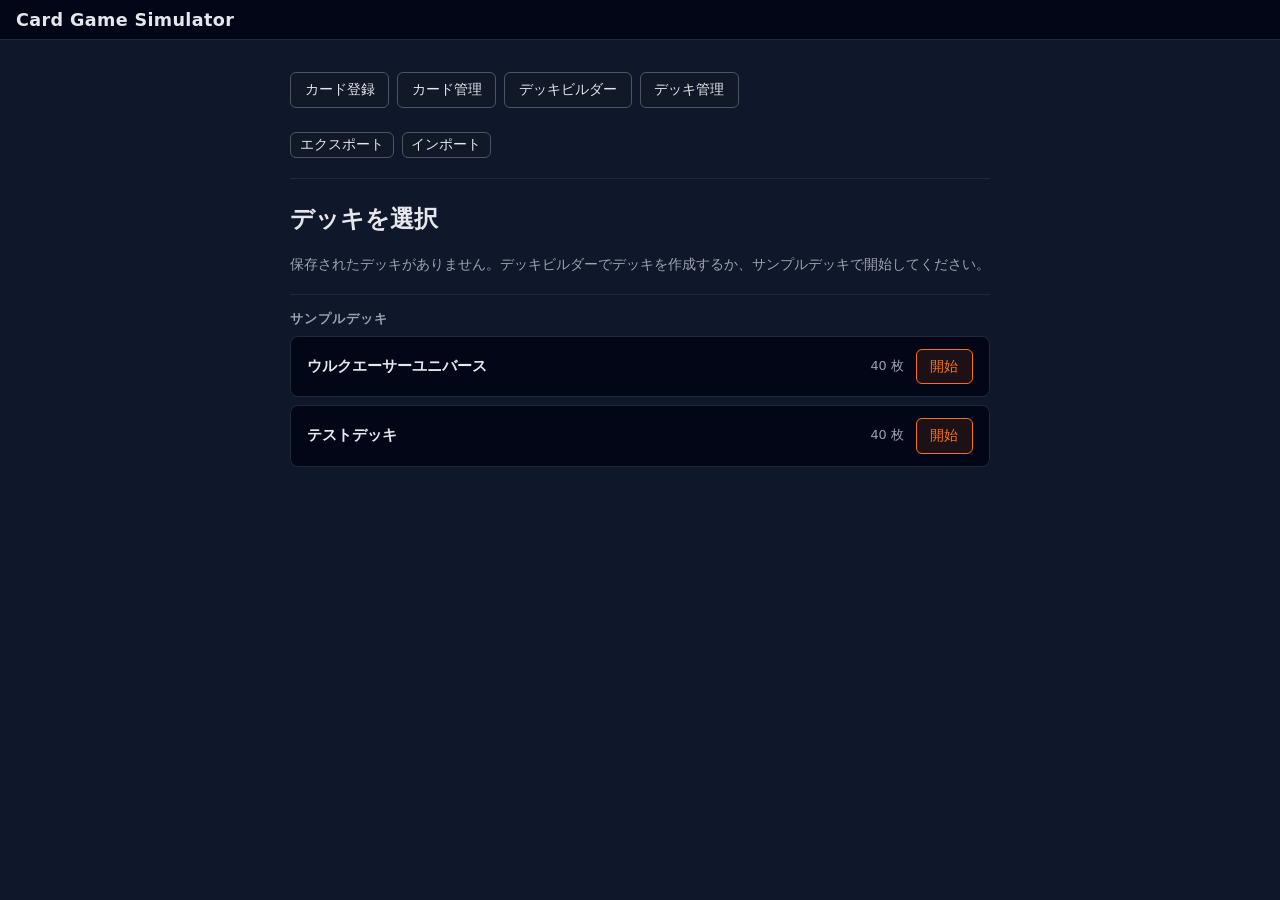
==== index.html @ 4da22bb8 "カード検索、登録周りの調整、不要ボタンの非表示" ====
<!doctype html>
<html lang="en">
  <head>
    <meta charset="utf-8" />
    <title>Card Game Simulator</title>
    <meta name="viewport" content="width=device-width, initial-scale=1, maximum-scale=1, user-scalable=no" />
    <link rel="stylesheet" href="./style.css" />
  </head>
  <body>
    <header>
      <h1>Card Game Simulator</h1>
      <!--
        Game-only controls: shown when the board is active, hidden on menu screens.
        Toggled by startGameSimulation() / return-to-menu handler.
      -->
      <div id="header-game-controls" style="display:none">
        <button id="return-to-menu-button" class="btn--return-to-menu">← メニューへ</button>
        <button id="shuffle-button">シャッフル</button>
        <button id="reset-button">リセット</button>
      </div>
    </header>

    <!--
      Pre-game screens: menu, card editor, deck builder.
      Shown before the game board. Hidden by startGameSimulation().
    -->
    <div id="pre-game">
      <div id="screen-menu"         class="screen is-active"></div>
      <div id="screen-card-editor"  class="screen"></div>
      <div id="screen-deck-builder" class="screen"></div>
      <div id="screen-card-manager" class="screen"></div>
      <div id="screen-deck-editor"  class="screen"></div>
    </div>

    <!--
      Game board: zone <section> elements are generated by JS (from ZONE_DEFINITIONS).
      Static elements (card-detail-panel, controls, log-panel) remain here.
    -->
    <main id="layout" class="game-board" style="display:none">

      <!--
        Zone sections are inserted here by the bootstrap script below.
        #card-detail-panel is the grid anchor — zones insert before it.
      -->
      <div id="board-grid">
        <section id="card-detail-panel" class="card-detail-panel"></section>
      </div>

      <div id="board-bottom">
        <aside id="controls">
          <!-- 4 main action buttons in one row -->
          <div class="controls-inline controls-inline--wrap">
            <button id="toggle-tap-button">タップ / アンタップ</button>
            <button id="toggle-face-button">表向き / 裏向き</button>
            <button id="peek-button">見る</button>
            <button id="clear-selection-button">全選択解除</button>
          </div>

          <!-- Hidden: zone move (keep for future optional use) -->
          <div class="controls-inline" style="display:none">
            <!--
              Options are generated from ZONE_DEFINITIONS in the bootstrap script below.
            -->
            <select id="move-target"></select>
            <button id="move-button">移動</button>
          </div>

          <!-- Hidden: stack buttons (keep for future optional use) -->
          <button id="pick-stack-button" style="display:none">①重ねる対象を選ぶ</button>
          <div class="controls-inline controls-inline--split" style="display:none">
            <button id="stack-top-button" disabled>②上に重ねる</button>
            <button id="stack-bottom-button" disabled>②下に重ねる</button>
          </div>
        </aside>

        <div id="log-draw-column">
          <section id="log-panel" class="zone"></section>
          <button id="draw-button" class="ctrl-draw-btn">ドロー</button>
        </div>
      </div>
    </main>

    <!--
      Modal layer: position:fixed, lives outside the board grid.
      Rendered above all game elements without affecting board layout.
    -->
    <div id="modal-layer" role="dialog" aria-modal="true"></div>

    <!-- Touch polyfill: maps touch events to HTML5 drag events on mobile browsers.
         Must load before any drag-and-drop code. Local copy in lib/ — no CDN dependency.
         Source: https://github.com/Bernardo-Castilho/dragdroptouch  License: MIT v1.3.1 -->
    <script src="./lib/DragDropTouch.min.js"></script>

    <!-- Model -->
    <script src="./model/CardDefinition.js"></script>
    <script src="./model/CardInstance.js"></script>
    <script src="./model/CardStack.js"></script>
    <script src="./model/Zone.js"></script>
    <script src="./model/DeckDefinition.js"></script>

    <!-- Core game engine -->
    <script src="./core/GameState.js"></script>
    <script src="./core/actions.js"></script>
    <script src="./core/reducer.js"></script>
    <script src="./engine/GameEngine.js"></script>

    <!-- Parser & storage -->
    <script src="./parser/cardParser.js"></script>
    <script src="./storage/cardStorage.js"></script>

    <!-- Logic -->
    <script src="./logic/deckBuilder.js"></script>
    <script src="./logic/CardRepository.js"></script>
    <script src="./logic/DeckRepository.js"></script>
    <script src="./logic/dataPorter.js"></script>

    <!-- UI: shared modules (load order matters — each depends on globals above it) -->
    <script src="./ui/uiState.js"></script>
    <script src="./ui/viewModel.js"></script>
    <script src="./ui/logPanel.js"></script>
    <script src="./ui/cardRenderer.js"></script>
    <script src="./ui/zoneRenderer.js"></script>
    <script src="./ui/selectionManager.js"></script>
    <script src="./ui/controlPanel.js"></script>

    <!-- UI: pre-game screens -->
    <script src="./ui/cardEditor/cardEditor.js"></script>
    <script src="./ui/deckBuilder/deckBuilderUI.js"></script>
    <script src="./ui/cardManager/cardManagerUI.js"></script>
    <script src="./ui/deckEditor/deckEditorUI.js"></script>
    <script src="./ui/menu/menuUI.js"></script>
    <script src="./ui/ui.js"></script>

    <!-- Bootstrap -->
    <script>
      // Generate zone <section> elements from ZONE_DEFINITIONS.
      // CSS Grid positions them by id-based grid-area — DOM order does not matter.
      (function () {
        var boardGrid = document.getElementById("board-grid");
        var anchor = boardGrid.firstElementChild; // insert before #card-detail-panel
        ZONE_DEFINITIONS.forEach(function (def) {
          var el = document.createElement("section");
          el.id        = def.ui.domId;
          el.className = "zone " + def.ui.cssClass;
          boardGrid.insertBefore(el, anchor);
        });
      }());

      // Populate the move-target <select> from ZONE_DEFINITIONS.
      (function () {
        var select = document.getElementById("move-target");
        ZONE_DEFINITIONS.forEach(function (def) {
          def.ui.moveOptions.forEach(function (opt) {
            var option         = document.createElement("option");
            option.value       = opt.value;
            option.textContent = opt.label;
            select.appendChild(option);
          });
        });
      }());

      MenuUI.init(function (cardDefs, deckInstances) {
        startGameSimulation(cardDefs, deckInstances);
      });
    </script>
  </body>
</html>
---- style.css ----
:root {
  --bg: #0f172a;
  --panel: #020617;
  --panel-2: #111827;
  --border: #1f2937;
  --border-2: #374151;
  --text: #e5e7eb;
  --muted: #9ca3af;
  --muted-2: #6b7280;
  --accent: #f97316;

  /* ── Layout constants (non-card-unit elements) ─────────────────────────────
   *  These are fixed UI chrome — not part of the card unit system.          */
  --ctrl-w:    220px;   /* controls / logs column */
  --board-pad: 1.5rem;  /* horizontal padding of the game board container */

  /* ── Card unit system ──────────────────────────────────────────────────────
   *  --card-w scales with viewport so the board fills the viewport width
   *  without any media-query breakpoints.
   *
   *  Controls moved to bottom row — no persistent right column.
   *  Derivation (gap = 15% of card-w, 10 cols + 9 gaps = 11.35 × card-w):
   *    viewport = 11.35 × card-w + board-pad × 2
   *    → card-w = (100vw - board-pad × 2) / 11.35
   *
   *  Clamped between 40 px (min playable) and 80 px (design maximum).
   *  At ≥  956 px viewport: card-w hits 80 px cap → board centres via align-items.
   *  At ≥  502 px viewport: board fills width exactly.
   *  Below 502 px: JS applies CSS zoom so the board scales to fit the viewport.
   */
  --card-w: clamp(40px, calc((100vw - var(--board-pad) * 2) / 11.35), 80px);
  /* Note: below 502px viewport, JS overrides --card-w to 40px and applies CSS zoom
     on #layout so the board scales uniformly without horizontal overflow. */
  --card-h: calc(var(--card-w) * 7 / 5); /* fixed 5:7 aspect ratio */

  /* gap is 15% of card-w — this ratio is absorbed into the /11.5 formula above */
  --gap: calc(var(--card-w) * 0.15);

  /* ── Grid unit types (per UI_LAYOUT.md) ────────────────────────────────────
   *  card-unit : canonical column unit = 1 card width
   *  zone-unit : single-card zone column (must be > card-unit)
   *              Currently informational; grid columns use card-unit directly. */
  --card-unit: var(--card-w);
  --zone-unit: calc(var(--card-unit) * 1.3); /* 30% wider than card for breathing room */

  /* ── Derived zone sizing (all proportional to card-w) ──────────────────────
   *  zone-pad      : internal zone padding = 25% of card width
   *  zone-header-h : zone label row height = 30% of card width
   *  zone-row-h    : full row height = card-h + 2 × zone-pad + zone-header + border(2px) */
  --zone-pad:      calc(var(--card-w) * 0.25);
  --zone-header-h: calc(var(--card-w) * 0.30);
  --zone-row-h:    calc(var(--card-h) + var(--zone-pad) * 2 + var(--zone-header-h) + 2px);
}

html,
body {
  height: 100%;
  /* Prevent pull-to-refresh and overscroll glow on mobile browsers. */
  overscroll-behavior: none;
}

body {
  font-family: system-ui, -apple-system, BlinkMacSystemFont, "Segoe UI", sans-serif;
  margin: 0;
  background: var(--bg);
  color: var(--text);
  display: flex;
  flex-direction: column;
  min-height: 100vh;
  overflow-x: hidden; /* UI must fit within viewport — no horizontal scroll */
}

header {
  padding: 0.6rem 1rem;
  border-bottom: 1px solid var(--border);
  background: var(--panel);
  display: flex;
  align-items: center;
  justify-content: space-between;
  gap: 0.5rem;
  flex-wrap: wrap;   /* wraps to 2 rows on narrow screens */
}

header h1 {
  margin: 0;
  font-size: 1.1rem;
  letter-spacing: 0.02em;
  white-space: nowrap;
}

/* ── Header game controls ────────────────────────────────────────────────────
   Shown only while the game board is active (toggled by JS).
   Contains: ← メニューへ / シャッフル / リセット / ドロー               */

#header-game-controls {
  display: flex;
  align-items: center;
  gap: 0.4rem;
  flex-wrap: wrap;
}

main#layout.game-board {
  flex: 1;
  padding: 1rem var(--board-pad) 1.25rem;
  display: flex;
  flex-direction: column;
  align-items: center;   /* centres #board-grid and #board-bottom horizontally */
  overscroll-behavior: none;
  touch-action: none; /* prevent browser scroll/refresh gestures on the game board */
  gap: var(--gap);
}

/* ── Board grid (rows 1–4: zones only) ───────────────────────────────────────
 * Controls moved to #board-bottom (row 5) so all 10 card-unit columns are
 * available for game zones — no persistent right chrome column.
 *
 *   Col: 1   2   3   4   5   6   7   8   9   10
 *   Row1: [---battlefield (8)-------------------][stack(2)]
 *   Row2: [--shield (6)----------][deck][grave][ex][gr]
 *   Row3: [---mana (8)----------------------------][info(2)]
 *   Row4: [---hand (8)----------------------------][info(2)]
 */
#board-grid {
  display: grid;
  gap: var(--gap);
  grid-template-columns: repeat(10, var(--card-unit));
  grid-template-rows: repeat(4, var(--zone-row-h));
  grid-template-areas:
    "battlefield battlefield battlefield battlefield battlefield battlefield battlefield battlefield stack       stack"
    "shield      shield      shield      shield      shield      shield      deck        graveyard   ex          gr"
    "mana        mana        mana        mana        mana        mana        mana        mana        card-detail card-detail"
    "hand        hand        hand        hand        hand        hand        hand        hand        card-detail card-detail";
}

/* ── Bottom row (row 5: controls + logs) ─────────────────────────────────────
 * Same grid definition as #board-grid → columns align perfectly.
 * aside#controls  : span 8  (same as HAND / MANA)
 * #log-draw-column: span 2  (same as INFO / card-detail)                     */
#board-bottom {
  display: grid;
  gap: var(--gap);
  grid-template-columns: repeat(10, var(--card-unit));
  align-items: start;  /* each item sizes to own content, not forced by tallest sibling */
}

.zone {
  background: var(--panel);
  border-radius: 0.5rem;
  border: 1px solid var(--border);
  padding: var(--zone-pad);
  display: flex;
  flex-direction: column;
  min-height: 0;
  position: relative;
  overflow: hidden;
}

.zone-header {
  display: flex;
  justify-content: space-between;
  align-items: baseline;
  gap: 0.5rem;
  margin-bottom: 0.5rem;
}

.zone-title {
  font-size: calc(var(--card-w) * 0.135);
  text-transform: uppercase;
  letter-spacing: 0.08em;
  color: var(--muted);
}

.zone-count {
  font-size: calc(var(--card-w) * 0.125);
  color: var(--muted-2);
  white-space: nowrap;
}

.card-list {
  position: relative;
  flex: 1;
  /* overflow: visible so rotated cards use the zone's padding as buffer.
     The parent .zone has overflow: hidden which is the final clip boundary. */
  overflow: visible;
  padding: 0;
}

.card {
  position: absolute;
  width: var(--card-w);
  height: var(--card-h);
  border-radius: 0.65rem;
  border: 1px solid color-mix(in srgb, var(--border-2) 85%, white 15%);
  padding: 0;
  font-size: calc(var(--card-w) * 0.125);
  background: color-mix(in srgb, var(--panel-2) 92%, white 8%);
  color: var(--text);
  cursor: pointer;
  white-space: normal;
  overflow: hidden;
  /* Touch: prevent text-selection and browser gestures while dragging a card */
  user-select: none;
  -webkit-user-select: none;
  touch-action: none;
  -webkit-touch-callout: none;
  box-shadow:
    0 1px 0 rgba(0, 0, 0, 0.35),
    0 6px 18px rgba(0, 0, 0, 0.35);
  transform-origin: center;
  transition: transform 0.2s ease, left 0.2s ease;
}

.card:hover {
  background: #1e293b;
  border-color: #4b5563;
}

.card.is-selected {
  border-color: var(--accent);
}

/* Target stack: blue outline, distinguishable from orange selection */
.card.is-target-stack {
  border-color: #60a5fa;
  box-shadow:
    0 0 0 2px rgba(96, 165, 250, 0.30),
    0 6px 18px rgba(0, 0, 0, 0.35);
}

.card.is-tapped,
.card.tapped {
  transform: rotate(90deg);
  transform-origin: center center;
}

/* ── Stack depth badge ───────────────────────────────────────────────────────
   Absolute overlay on the top-right of the topmost card in a multi-card stack. */
.stack-badge {
  position: absolute;
  background: rgba(2, 6, 23, 0.88);
  border: 1px solid var(--border-2);
  border-radius: 0.3rem;
  font-size: calc(var(--card-w) * 0.115);
  line-height: 1.4;
  padding: 0 4px;
  color: var(--muted);
  pointer-events: none; /* never intercept card clicks */
}

/* ── Active button state (pick-target mode) ─────────────────────────────────*/
button.is-active {
  border-color: #60a5fa;
  background: #1e3a5f;
  color: #bfdbfe;
}

/* Cursor hint while the user is in pick-target-stack mode */
.pick-target-mode .card {
  cursor: crosshair;
}

.card__back {
  width: 100%;
  height: 100%;
  display: block;
  object-fit: cover;
}

.card__front {
  /* Absolute fill: card text lives entirely inside the card boundary */
  position: absolute;
  inset: 0;
  display: flex;
  flex-direction: column;
  justify-content: space-between;
  padding: 0.35rem 0.4rem;
  /* background set inline per-card (civilization color + readability overlay) */
  backdrop-filter: blur(2px);
}

/* Top row: cost badge followed by card name */
.card__top-row {
  display: flex;
  align-items: flex-start;
  gap: 0.2em;
  min-width: 0;
}

.card__cost {
  flex-shrink: 0;
  font-size: calc(var(--card-w) * 0.14);
  font-weight: 700;
  line-height: 1;
  background: rgba(0, 0, 0, 0.45);
  border-radius: 0.2em;
  padding: 0.1em 0.25em;
  color: #fff;
}

.card__name {
  font-size: calc(var(--card-w) * 0.11);
  line-height: 1.15;
  font-weight: 650;
  letter-spacing: 0.01em;
  color: #fff;
  /* Hard clip — text must never leave the card */
  overflow: hidden;
  min-width: 0;
  display: -webkit-box;
  -webkit-box-orient: vertical;
  -webkit-line-clamp: 2;
}

/* Power value at the bottom-left of the card */
.card__power {
  align-self: flex-start;
  font-size: calc(var(--card-w) * 0.115);
  font-weight: 700;
  line-height: 1;
  background: rgba(0, 0, 0, 0.45);
  border-radius: 0.2em;
  padding: 0.1em 0.25em;
  color: #fff;
}

/* ── Compact zones (Deck, Graveyard, Ex, GR, Stack) ─────────────────────────
   Width = 1 card (grid column = var(--card-w)).
   Height = zone-row-h (grid row, same as all other rows).
   No padding: card fills zone, label overlays as gradient header.
   Cards centered both axes per UI_RULES alignment rule.              */
.compact-zone {
  padding: 0;
  overflow: hidden;
}

/* Zone label as gradient overlay — satisfies "Zone labels must always be visible" */
.compact-zone .zone-header {
  position: absolute;
  top: 0;
  left: 0;
  right: 0;
  z-index: 5;
  margin: 0;
  padding: 4px 6px;
  background: linear-gradient(to bottom, rgba(2, 6, 23, 0.88) 55%, transparent);
}

/* Card-list sized to exactly one card, centered in the zone.
   JS sets card at left:0/top:0 within card-list → card is centered in zone. */
.compact-zone .card-list {
  position: absolute;
  width: var(--card-w);
  height: var(--card-h);
  top: 50%;
  left: 50%;
  transform: translate(-50%, -50%);
  overflow: visible;
}

/* Stacked zones open the card-selector modal on click */
#zone-deck,
#zone-graveyard,
#zone-ex,
#zone-gr {
  cursor: pointer;
}

/* Grid placement (zone sections inside #board-grid) */
#zone-battlefield { grid-area: battlefield; }
#zone-stack { grid-area: stack; }
#zone-shield { grid-area: shield; }
#zone-deck { grid-area: deck; }
#zone-graveyard { grid-area: graveyard; }
#zone-ex { grid-area: ex; }
#zone-gr { grid-area: gr; }
#zone-mana { grid-area: mana; }
#zone-hand { grid-area: hand; }

/* Controls area: span 8 cols (= HAND / MANA), buttons in 2-column internal grid */
aside#controls {
  grid-column: span 8;
  background: var(--panel);
  border-radius: 0.5rem;
  border: 1px solid var(--border);
  padding: 0.4rem 0.6rem;
  display: grid;
  grid-template-columns: 1fr 1fr;
  gap: 0.35rem;
  align-content: start;
  overflow: hidden;
}

/* Log + draw column: span 2 cols (= INFO / card-detail)
   Top half: log panel   Bottom half: draw button (equal flex split) */
#log-draw-column {
  grid-column: span 2;
  display: flex;
  flex-direction: column;
  gap: var(--gap);
  height: calc(var(--zone-row-h) * 0.5);  /* fixed: half a zone row, never grows with log content */
}

#log-panel {
  flex: 1;
  min-height: 0;
  overflow: hidden;
}

/* ── Return-to-menu button ───────────────────────────────────────────────────*/
.btn--return-to-menu {
  font-size: 0.8rem;
  padding: 0.3rem 0.5rem;
  border-color: var(--border-2);
  color: var(--muted);
  white-space: nowrap;
}

.btn--return-to-menu:hover {
  color: var(--text);
  border-color: var(--accent);
}

/* ── Card detail panel ───────────────────────────────────────────────────────*/
#card-detail-panel {
  grid-area: card-detail;
  background: var(--panel);
  border-radius: 0.5rem;
  border: 1px solid var(--border);
  padding: 0.6rem 0.75rem;
  display: flex;
  flex-direction: column;
  min-height: 0;
  overflow: hidden;
}

/* Placeholder when nothing is selected */
.cd-placeholder {
  flex: 1;
  display: flex;
  align-items: center;
  justify-content: center;
  font-size: 0.75rem;
  color: var(--muted-2);
  text-align: center;
}

/* Single-card view */
.cd-card {
  display: flex;
  flex-direction: column;
  flex: 1;
  min-height: 0;
  gap: 0.3rem;
}

/* Twin: two halves stacked, separated by a divider */
.cd-twin {
  display: flex;
  flex-direction: column;
  flex: 1;
  min-height: 0;
  gap: 0;
}

.cd-twin-half {
  display: flex;
  flex-direction: column;
  flex: 1;
  min-height: 0;
  padding: 0.35rem 0;
  overflow: hidden;
}

.cd-twin-half + .cd-twin-half {
  border-top: 1px solid var(--border-2);
}

/* Top row: cost badge + name */
.cd-top-row {
  display: flex;
  align-items: baseline;
  gap: 0.45rem;
  flex-shrink: 0;
  min-width: 0;
}

.cd-cost {
  font-size: 0.95rem;
  font-weight: 700;
  background: rgba(255,255,255,0.12);
  border-radius: 0.3rem;
  padding: 0.05em 0.35em;
  flex-shrink: 0;
  line-height: 1.4;
}

.cd-name {
  font-size: 0.8rem;
  font-weight: 600;
  white-space: nowrap;
  overflow: hidden;
  text-overflow: ellipsis;
  min-width: 0;
}

.cd-type-row {
  font-size: 0.7rem;
  color: var(--muted);
  flex-shrink: 0;
  white-space: nowrap;
  overflow: hidden;
  text-overflow: ellipsis;
}

/* Abilities: scrollable */
.cd-abilities {
  flex: 1;
  min-height: 0;
  overflow-y: auto;
  font-size: 0.72rem;
  line-height: 1.55;
  color: var(--text);
  padding-right: 0.2rem;
}

.cd-ability-line {
  margin-bottom: 0.2rem;
}

/* Power at the bottom */
.cd-power {
  font-size: 0.8rem;
  font-weight: 700;
  color: var(--text);
  flex-shrink: 0;
  margin-top: 0.1rem;
}


aside#controls button {
  font-size: 0.75rem;
  padding: 0.28rem 0.45rem;
  white-space: nowrap;
  overflow: hidden;
  text-overflow: ellipsis;
}

.controls-group label {
  font-size: 0.8rem;
  color: var(--muted);
}

.controls-inline {
  display: flex;
  gap: 0.4rem;
  align-items: center;
}

.controls-inline select {
  flex: 1 1 auto;
}

/* Two-button row: each button takes half the width (same total as one full-width button) */
.controls-inline--split > button {
  flex: 1;
}

/* Wrapping row: buttons shrink and wrap if needed to stay on one line. */
.controls-inline--wrap {
  flex-wrap: wrap;
}
.controls-inline--wrap > button {
  flex: 1 1 auto;
  min-width: 0;
  font-size: 0.7rem;
  white-space: nowrap;
}

aside#controls select {
  font-size: 0.75rem;
  padding: 0.25rem 0.35rem;
}

/* Prevent "移動" label from being clipped when the select expands */
#move-button {
  flex-shrink: 0;
}

button {
  border-radius: 0.375rem;
  border: 1px solid #4b5563;
  background: var(--panel-2);
  color: var(--text);
  padding: 0.45rem 0.75rem;
  font-size: 0.9rem;
  cursor: pointer;
  text-align: left;
}

button:hover {
  background: #1f2937;
}

select {
  width: 100%;
  background: var(--panel);
  color: var(--text);
  border-radius: 0.375rem;
  border: 1px solid #4b5563;
  padding: 0.35rem 0.5rem;
  font-size: 0.85rem;
}


/* ── Modal layer ─────────────────────────────────────────────────────────────
   position:fixed + z-index keep the modal above all board content.
   The board layout is unaffected — the modal is outside <main> in the DOM.  */

#modal-layer {
  display: none;
  position: fixed;
  inset: 0;
  z-index: 9999;
  align-items: center;
  justify-content: center;
  background: rgba(2, 6, 23, 0.75);
  backdrop-filter: blur(2px);
}

#modal-layer.is-open {
  display: flex;
}

/* ── Modal panel ─────────────────────────────────────────────────────────────
   --modal-card-w is scoped to this element so it never bleeds into board CSS. */

.modal-panel {
  --modal-card-w: clamp(80px, 10vw, 120px);
  --modal-card-h: calc(var(--modal-card-w) * 7 / 5);

  background: var(--panel-2);
  border: 1px solid var(--border-2);
  border-radius: 0.75rem;
  padding: 1.25rem;
  display: flex;
  flex-direction: column;
  gap: 1rem;
  max-width: 90vw;
  max-height: 85vh;
  box-shadow: 0 25px 60px rgba(0, 0, 0, 0.6);
}

.modal-header {
  display: flex;
  justify-content: space-between;
  align-items: center;
  gap: 1rem;
}

.modal-title {
  font-size: 0.95rem;
  font-weight: 600;
  color: var(--text);
  letter-spacing: 0.02em;
}

.modal-shuffle-btn {
  background: none;
  border: 1px solid var(--border-2);
  color: var(--muted);
  border-radius: 0.375rem;
  padding: 0.25rem 0.65rem;
  cursor: pointer;
  font-size: 0.8rem;
  line-height: 1;
  margin-left: auto;
}

.modal-shuffle-btn:hover {
  border-color: var(--accent);
  color: var(--accent);
}

.modal-close-btn {
  background: none;
  border: 1px solid var(--border-2);
  color: var(--muted);
  border-radius: 0.375rem;
  padding: 0.25rem 0.55rem;
  cursor: pointer;
  font-size: 0.85rem;
  line-height: 1;
}

.modal-close-btn:hover {
  border-color: var(--text);
  color: var(--text);
}

/* ── Modal card list ─────────────────────────────────────────────────────────
   Wraps naturally; all sizing derived from --modal-card-w, not pixels.       */

.modal-card-list {
  display: flex;
  flex-direction: row;
  flex-wrap: nowrap;
  gap: calc(var(--modal-card-w) * 0.1);
  justify-content: flex-start;
  overflow-x: auto;
  overflow-y: hidden;
  touch-action: pan-x; /* allow horizontal finger-scroll in the modal card list */
}

/* Individual card inside the modal — uses relative flow (not absolute).
   Reuses .card__front and .card__back for face rendering.                    */
.modal-card {
  position: relative;
  flex-shrink: 0;
  width: var(--modal-card-w);
  height: var(--modal-card-h);
  border-radius: 0.65rem;
  border: 2px solid var(--border-2);
  background: color-mix(in srgb, var(--panel) 92%, white 8%);
  cursor: pointer;
  overflow: hidden;
  transition: border-color 0.12s ease;
}

.modal-card:hover {
  border-color: #4b5563;
}

.modal-card.is-selected {
  border-color: var(--accent);
  box-shadow: 0 0 0 2px rgba(249, 115, 22, 0.25);
}

/* Scale card text to the modal card size. */
.modal-card .card__cost  { font-size: calc(var(--modal-card-w) * 0.14); }
.modal-card .card__name  { font-size: calc(var(--modal-card-w) * 0.11); }
.modal-card .card__power { font-size: calc(var(--modal-card-w) * 0.115); }

/* "Top" label shown on the top card of the stack in the modal. */
.modal-card-position {
  position: absolute;
  top: 4px;
  left: 4px;
  font-size: calc(var(--modal-card-w) * 0.10);
  background: rgba(2, 6, 23, 0.80);
  border: 1px solid var(--border-2);
  border-radius: 0.25rem;
  padding: 1px 4px;
  color: var(--muted);
  z-index: 10;
  pointer-events: none;
  line-height: 1.4;
}

/* ── Modal footer ────────────────────────────────────────────────────────────*/

.modal-footer {
  display: flex;
  gap: 0.4rem;
  flex-wrap: nowrap;
  border-top: 1px solid var(--border);
  padding-top: 0.5rem;
}

.modal-footer button {
  font-size: 0.78rem;
  padding: 0.28rem 0.5rem;
  white-space: nowrap;
  flex: 1;
}

.modal-confirm-btn {
  border-color: var(--accent);
  background: rgba(249, 115, 22, 0.10);
  color: var(--accent);
}

.modal-confirm-btn:hover {
  background: rgba(249, 115, 22, 0.20);
}

/* ── Modal orientation layout ────────────────────────────────────────────────
   Portrait : cards in a single vertical column, list scrolls vertically.
   Landscape: cards in a single horizontal row,  list scrolls horizontally.
   Header and action/footer areas are always fully visible (flex-shrink: 0).  */

@media (orientation: portrait) {
  .modal-panel {
    --modal-card-w: clamp(100px, 45vw, 200px);
    --modal-card-h: calc(var(--modal-card-w) * 7 / 5);
    width: min(92vw, 420px);
  }
}

@media (orientation: landscape) {
  .modal-panel {
    --modal-card-h: clamp(100px, 50vh, 200px);
    --modal-card-w: calc(var(--modal-card-h) * 5 / 7);
    width: min(95vw, 1000px);
  }
}

/* ── Card detail modal ───────────────────────────────────────────────────────
   Opened by clicking the card-detail-panel.
   Layout per UI_LAYOUT.md: fixed header / scrollable body / fixed footer.
   Twin cards: two sections side-by-side.                                      */

.modal-panel--card-detail {
  width: min(92vw, 680px);
  max-height: 85vh;
  gap: 0;
}

/* Close-button bar at the top */
.cdi-close-bar {
  display: flex;
  justify-content: flex-end;
  flex-shrink: 0;
  padding-bottom: 0.5rem;
}

/* Twin: two sections laid out horizontally */
.cdi-twin {
  display: flex;
  flex-direction: row;
  flex: 1;
  min-height: 0;
  gap: 0;
  overflow: hidden;
}

.cdi-twin .cdi-section + .cdi-section {
  border-left: 1px solid var(--border-2);
  padding-left: 1rem;
  margin-left: 0.5rem;
}

/* Single section: header / body / footer */
.cdi-section {
  display: flex;
  flex-direction: column;
  flex: 1;
  min-height: 0;
  min-width: 0;
}

/* Header: cardname + civilization + cost — always visible */
.cdi-header {
  display: flex;
  align-items: baseline;
  flex-wrap: wrap;
  gap: 0.5rem;
  flex-shrink: 0;
  padding-bottom: 0.5rem;
  border-bottom: 1px solid var(--border);
}

.cdi-name {
  font-size: 1rem;
  font-weight: 700;
  color: var(--text);
  flex: 1;
  min-width: 0;
}

.cdi-civ {
  font-size: 0.78rem;
  color: var(--muted);
  white-space: nowrap;
}

.cdi-cost {
  font-size: 0.95rem;
  font-weight: 700;
  background: rgba(255,255,255,0.12);
  border-radius: 0.3rem;
  padding: 0.05em 0.4em;
  flex-shrink: 0;
  line-height: 1.4;
}

/* Body: ability text — scrollable */
.cdi-body {
  flex: 1;
  min-height: 0;
  overflow-y: auto;
  padding: 0.6rem 0;
  font-size: 0.82rem;
  line-height: 1.65;
  color: var(--text);
}

.cdi-ability-line {
  margin-bottom: 0.3rem;
}

/* Footer: power — always visible */
.cdi-footer {
  font-size: 0.9rem;
  font-weight: 700;
  color: var(--text);
  flex-shrink: 0;
  padding-top: 0.4rem;
  border-top: 1px solid var(--border);
}

/* Portrait: stack sections vertically on narrow screens */
@media (orientation: portrait) {
  .modal-panel--card-detail {
    width: min(92vw, 400px);
  }
  .cdi-twin {
    flex-direction: column;
    overflow-y: auto;
  }
  .cdi-twin .cdi-section + .cdi-section {
    border-left: none;
    border-top: 1px solid var(--border-2);
    padding-left: 0;
    margin-left: 0;
    padding-top: 0.75rem;
    margin-top: 0.5rem;
  }
}

/* ═══════════════════════════════════════════════════════════════════════════
   PRE-GAME SCREENS (menu, card editor, deck builder)
   ══════════════════════════════════════════════════════════════════════════ */

#pre-game {
  flex: 1;
  display: flex;
  align-items: flex-start;
  justify-content: center;
  padding: 2rem 1.5rem;
  overflow-y: auto;
}

/* Individual screens: hidden by default, shown via .is-active */
.screen {
  display: none;
  width: 100%;
  max-width: 700px;
}

.screen.is-active {
  display: block;
}

.screen-desc {
  color: var(--muted);
  font-size: 0.9rem;
  margin: 0.5rem 0 1rem;
}

.screen__back-btn {
  margin-bottom: 1.25rem;
}

/* ── Generic button variants ─────────────────────────────────────────────── */

.btn {
  border-radius: 0.375rem;
  border: 1px solid #4b5563;
  background: var(--panel-2);
  color: var(--text);
  padding: 0.45rem 0.85rem;
  font-size: 0.9rem;
  cursor: pointer;
  white-space: nowrap;
}

.btn:hover {
  background: #1f2937;
}

.btn--primary {
  border-color: var(--accent);
  background: rgba(249, 115, 22, 0.10);
  color: var(--accent);
}

.btn--primary:hover {
  background: rgba(249, 115, 22, 0.20);
}

.btn--danger {
  border-color: #dc2626;
  background: rgba(220, 38, 38, 0.10);
  color: #f87171;
}

.btn--danger:hover {
  background: rgba(220, 38, 38, 0.20);
}

.btn--small {
  padding: 0.2rem 0.55rem;
  font-size: 0.85rem;
  min-width: 2rem;
  text-align: center;
}

/* ── Menu screen ─────────────────────────────────────────────────────────── */

.menu__nav {
  display: flex;
  gap: 0.5rem;
  margin-bottom: 1.5rem;
}

.menu__deck-list {
  display: flex;
  flex-direction: column;
  gap: 0.5rem;
  margin-bottom: 1rem;
}

.menu__deck-item {
  display: flex;
  align-items: center;
  gap: 0.75rem;
  background: var(--panel);
  border: 1px solid var(--border);
  border-radius: 0.5rem;
  padding: 0.75rem 1rem;
}

.menu__deck-name {
  flex: 1;
  font-weight: 600;
  font-size: 0.95rem;
}

.menu__deck-count {
  font-size: 0.8rem;
  color: var(--muted);
  white-space: nowrap;
}

.menu__sample-heading {
  font-size: 0.8rem;
  text-transform: uppercase;
  letter-spacing: 0.08em;
  color: var(--muted);
  margin: 1.25rem 0 0.5rem;
  padding-top: 1rem;
  border-top: 1px solid var(--border);
}

/* ── Card editor screen ──────────────────────────────────────────────────── */

.card-editor__input {
  width: 100%;
  box-sizing: border-box;
  background: var(--panel);
  color: var(--text);
  border: 1px solid var(--border-2);
  border-radius: 0.375rem;
  padding: 0.6rem 0.75rem;
  font-family: inherit;
  font-size: 0.9rem;
  line-height: 1.5;
  resize: vertical;
  margin-bottom: 0.75rem;
}

.card-editor__input:focus {
  outline: none;
  border-color: var(--accent);
}

.card-editor__preview {
  margin: 0.75rem 0;
  min-height: 1rem;
}

.card-preview {
  background: var(--panel);
  border: 1px solid var(--border);
  border-radius: 0.5rem;
  padding: 0.75rem;
  margin-bottom: 0.5rem;
}

.card-preview__table {
  border-collapse: collapse;
  width: 100%;
  font-size: 0.875rem;
}

.card-preview__table th,
.card-preview__table td {
  padding: 0.25rem 0.5rem;
  text-align: left;
  border-bottom: 1px solid var(--border);
}

.card-preview__table th {
  color: var(--muted);
  white-space: nowrap;
  width: 6rem;
}

.card-preview__table tr:last-child th,
.card-preview__table tr:last-child td {
  border-bottom: none;
}

.card-preview__twin-name {
  font-weight: 700;
  font-size: 0.95rem;
  margin-bottom: 0.5rem;
}

.card-preview__twin-name em {
  font-weight: 400;
  font-style: normal;
  color: var(--muted);
  font-size: 0.8rem;
}

.card-preview__twin-label {
  font-size: 0.8rem;
  font-weight: 600;
  color: var(--accent);
  margin: 0.6rem 0 0.2rem;
  text-transform: uppercase;
  letter-spacing: 0.05em;
}

/* ── Messages ────────────────────────────────────────────────────────────── */

.msg {
  font-size: 0.875rem;
  padding: 0.4rem 0.6rem;
  border-radius: 0.3rem;
  margin: 0.4rem 0;
}

.msg--error {
  background: rgba(220, 38, 38, 0.15);
  color: #f87171;
  border: 1px solid rgba(220, 38, 38, 0.3);
}

.msg--success {
  background: rgba(22, 163, 74, 0.15);
  color: #4ade80;
  border: 1px solid rgba(22, 163, 74, 0.3);
}

/* ── Deck builder screen ─────────────────────────────────────────────────── */

.deck-builder__name-row {
  display: flex;
  align-items: center;
  gap: 0.75rem;
  margin-bottom: 0.75rem;
}

.deck-builder__name-row label {
  font-size: 0.875rem;
  color: var(--muted);
  white-space: nowrap;
}

.deck-builder__name-input {
  flex: 1;
  background: var(--panel);
  color: var(--text);
  border: 1px solid var(--border-2);
  border-radius: 0.375rem;
  padding: 0.35rem 0.6rem;
  font-size: 0.9rem;
}

.deck-builder__name-input:focus {
  outline: none;
  border-color: var(--accent);
}

.deck-builder__total {
  font-size: 0.875rem;
  font-weight: 600;
  color: var(--muted);
  padding: 0.4rem 0;
  margin-bottom: 0.75rem;
}

.deck-builder__total.is-valid {
  color: #4ade80;
}

.deck-builder__total.is-over {
  color: #f87171;
}

.deck-builder__card-list {
  display: flex;
  flex-direction: column;
  gap: 0.35rem;
  margin-bottom: 1rem;
  max-height: 50vh;
  overflow-y: auto;
  border: 1px solid var(--border);
  border-radius: 0.5rem;
  padding: 0.5rem;
  background: var(--panel);
}

.deck-builder__row {
  display: flex;
  align-items: center;
  justify-content: space-between;
  padding: 0.35rem 0.5rem;
  border-radius: 0.35rem;
  gap: 0.5rem;
}

.deck-builder__row:hover {
  background: var(--panel-2);
}

.deck-builder__card-info {
  flex: 1;
  min-width: 0;
  display: flex;
  flex-direction: column;
  gap: 0.1rem;
}

.deck-builder__card-name {
  font-size: 0.875rem;
  font-weight: 500;
  overflow: hidden;
  text-overflow: ellipsis;
  white-space: nowrap;
}

.deck-builder__card-civ {
  font-size: 0.75rem;
  color: var(--muted);
}

.deck-builder__count-ctrl {
  display: flex;
  align-items: center;
  gap: 0.4rem;
  flex-shrink: 0;
}

.deck-builder__count-num {
  min-width: 1.5rem;
  text-align: center;
  font-size: 0.9rem;
  font-weight: 600;
}

.deck-builder__save-btn {
  width: 100%;
}

/* ── Menu: IO row (export / import) ─────────────────────────────────────── */

.menu__io-row {
  display: flex;
  gap: 0.5rem;
  margin-bottom: 1.5rem;
  padding-bottom: 1.25rem;
  border-bottom: 1px solid var(--border);
}

/* ── Card manager screen ─────────────────────────────────────────────────── */

.cm-search-panel {
  display: flex;
  flex-wrap: wrap;
  align-items: center;
  gap: 0.75rem;
  background: var(--panel);
  border: 1px solid var(--border);
  border-radius: 0.5rem;
  padding: 0.75rem 1rem;
  margin-bottom: 1rem;
}

.cm-search-row {
  display: flex;
  align-items: center;
  gap: 0.5rem;
}

.cm-search-label {
  font-size: 0.85rem;
  color: var(--muted);
  white-space: nowrap;
}

.cm-search-input {
  background: var(--panel-2);
  color: var(--text);
  border: 1px solid var(--border-2);
  border-radius: 0.375rem;
  padding: 0.35rem 0.6rem;
  font-family: inherit;
  font-size: 0.875rem;
}

.cm-search-input:focus {
  outline: none;
  border-color: var(--accent);
}

.cm-civ-group {
  display: flex;
  gap: 0.4rem;
  flex-wrap: wrap;
}

.cm-civ-label {
  display: flex;
  align-items: center;
  gap: 0.2rem;
  font-size: 0.8rem;
  padding: 0.2rem 0.5rem;
  border-radius: 0.3rem;
  cursor: pointer;
  user-select: none;
  border: 1px solid transparent;
  opacity: 0.6;
}

.cm-civ-label:has(input:checked) {
  opacity: 1;
  border-color: var(--text);
}

.cm-civ--light    { background: #eab30822; color: #eab308; }
.cm-civ--water    { background: #2563eb22; color: #60a5fa; }
.cm-civ--darkness { background: #6b728022; color: #d1d5db; }
.cm-civ--fire     { background: #dc262622; color: #f87171; }
.cm-civ--nature   { background: #16a34a22; color: #4ade80; }

.cm-card-list {
  display: flex;
  flex-direction: column;
  gap: 0.4rem;
}

.cm-card-row {
  display: flex;
  align-items: center;
  gap: 0.75rem;
  background: var(--panel);
  border: 1px solid var(--border);
  border-radius: 0.5rem;
  padding: 0.5rem 0.75rem;
  transition: border-color 0.15s;
}

.cm-card-row:hover {
  border-color: var(--border-2);
}

.cm-card-swatch {
  width: 0.6rem;
  height: 2.5rem;
  border-radius: 0.25rem;
  flex-shrink: 0;
}

.cm-card-info {
  flex: 1;
  min-width: 0;
  display: flex;
  flex-direction: column;
  gap: 0.15rem;
}

.cm-card-name {
  font-size: 0.9rem;
  font-weight: 600;
  white-space: nowrap;
  overflow: hidden;
  text-overflow: ellipsis;
}

.cm-card-meta {
  font-size: 0.75rem;
  color: var(--muted);
}

.cm-card-actions {
  display: flex;
  gap: 0.4rem;
  flex-shrink: 0;
}

/* Edit modal (shares .modal-panel base) */

.cm-edit-modal {
  max-width: 520px;
  width: 90%;
}

.cm-edit-body {
  padding: 1rem 1.25rem;
  display: flex;
  flex-direction: column;
  gap: 0.75rem;
  max-height: 60vh;
  overflow-y: auto;
}

.cm-edit-row {
  display: flex;
  flex-direction: column;
  gap: 0.25rem;
}

.cm-edit-label {
  font-size: 0.8rem;
  color: var(--muted);
}

.cm-edit-input {
  background: var(--panel-2);
  color: var(--text);
  border: 1px solid var(--border-2);
  border-radius: 0.375rem;
  padding: 0.4rem 0.6rem;
  font-family: inherit;
  font-size: 0.875rem;
  width: 100%;
  box-sizing: border-box;
}

.cm-edit-input:focus {
  outline: none;
  border-color: var(--accent);
}

.cm-edit-input--short {
  width: 6rem;
}

.cm-edit-textarea {
  resize: vertical;
  line-height: 1.5;
}

/* ── Deck editor screen ──────────────────────────────────────────────────── */

.de-deck-list {
  display: flex;
  flex-direction: column;
  gap: 0.5rem;
  margin-top: 1rem;
}

.de-deck-row {
  display: flex;
  align-items: center;
  gap: 0.75rem;
  background: var(--panel);
  border: 1px solid var(--border);
  border-radius: 0.5rem;
  padding: 0.75rem 1rem;
}

.de-deck-info {
  flex: 1;
  display: flex;
  flex-direction: column;
  gap: 0.15rem;
}

.de-deck-name {
  font-size: 0.95rem;
  font-weight: 600;
}

.de-deck-count {
  font-size: 0.8rem;
  color: var(--muted);
}

.de-deck-actions {
  display: flex;
  gap: 0.4rem;
  flex-shrink: 0;
}

.de-back-btn {
  margin-bottom: 1rem;
}

.de-name-row {
  display: flex;
  align-items: center;
  gap: 0.75rem;
  margin-bottom: 0.75rem;
}

.de-name-input {
  background: var(--panel);
  color: var(--text);
  border: 1px solid var(--border-2);
  border-radius: 0.375rem;
  padding: 0.4rem 0.75rem;
  font-family: inherit;
  font-size: 0.95rem;
  flex: 1;
}

.de-name-input:focus {
  outline: none;
  border-color: var(--accent);
}

.de-save-btn {
  width: 100%;
  margin-top: 1rem;
}

.de-card-list-wrap {
  margin-top: 0.75rem;
}

/* ── Control guide text ──────────────────────────────────────────────────────*/
.control-label {
  font-size: 0.8rem;
  color: var(--muted);
  margin: 0;
}

.control-guide {
  display: block;
  font-size: 0.72rem;
  color: var(--muted-2);
  line-height: 1.4;
  margin-top: 0.1rem;
}

/* ── Log panel ───────────────────────────────────────────────────────────────*/
/* Override .zone padding so log-header/log-body control their own spacing */
#log-panel {
  padding: 0;
}

/* Draw button: lower half of #log-draw-column (flex: 1 = same height as log panel) */
.ctrl-draw-btn {
  flex: 1;
  min-height: 0;
  width: 100%;
  padding: 0.28rem 0.6rem;
  font-size: 0.88rem;
  font-weight: 700;
  letter-spacing: 0.04em;
  background: var(--accent);
  color: #fff;
  border: none;
  border-radius: 0.375rem;
  cursor: pointer;
  white-space: nowrap;
  transition: background 0.15s;
}

.ctrl-draw-btn:hover {
  background: #ea6c00;
}

.log-header {
  font-size: 0.72rem;
  text-transform: uppercase;
  letter-spacing: 0.08em;
  color: var(--muted);
  padding: 0.4rem 0.6rem 0.3rem;
  border-bottom: 1px solid var(--border);
  flex-shrink: 0;
}

.log-body {
  flex: 1;
  overflow-y: auto;
  padding: 0.3rem 0.5rem;
}

.log-line {
  font-size: 0.7rem;
  color: var(--muted);
  line-height: 1.6;
  border-bottom: 1px solid var(--border);
  padding: 0.1rem 0;
  white-space: nowrap;
  overflow: hidden;
  text-overflow: ellipsis;
}

.log-line:first-child {
  color: var(--text);
}

/* ── Modal action bar ────────────────────────────────────────────────────────*/
.modal-action-bar {
  display: flex;
  align-items: center;
  gap: 0.4rem;
  padding: 0.4rem 0.75rem;
  border-top: 1px solid var(--border);
  background: var(--panel-2);
  flex-wrap: nowrap;
  overflow-x: auto;
}

.modal-action-bar button,
.modal-action-bar select {
  font-size: 0.78rem;
  padding: 0.25rem 0.5rem;
  white-space: nowrap;
  flex-shrink: 0;
}

.modal-move-select {
  flex: 1;
  min-width: 100px;
  background: var(--panel);
  color: var(--text);
  border: 1px solid var(--border-2);
  border-radius: 0.375rem;
  padding: 0.3rem 0.4rem;
  font-size: 0.85rem;
}

/* ── Drag and drop ────────────────────────────────────────────────────────────
   .is-dragging     : applied to the card being dragged (semi-transparent ghost)
   .drop-target-active : applied to zones / cards that accept the current drag  */

.card.is-dragging {
  opacity: 0.35;
  pointer-events: none;
}

.drop-target-active {
  outline: 2px dashed var(--accent);
  outline-offset: -2px;
}

/* Zone backgrounds get a subtle fill in addition to the outline. */
section.drop-target-active,
.zone.drop-target-active {
  background-color: rgba(251, 146, 60, 0.08);
}

/* Feature 5: Card-on-card stacking target — blue glow instead of orange dash. */
.card.drop-target-active {
  outline: 2px solid #3b82f6;
  outline-offset: -2px;
  box-shadow: 0 0 0 4px rgba(59, 130, 246, 0.25);
}

/* ── Zone drop panel ─────────────────────────────────────────────────────────
   A 1-card-wide dedicated drop target fixed to the right edge of spread zones
   (battlefield, mana, hand, shield).  Positioned absolute inside the .zone
   so it never affects the card-list layout.  The card-list gets matching
   margin-right so cards stop before the panel.                                */

.zone-drop-panel {
  position: absolute;
  right:  var(--zone-pad);
  top:    var(--zone-pad);
  bottom: var(--zone-pad);
  width:  var(--card-w);
  border: 2px dashed var(--border-2);
  border-radius: 0.5rem;
  display: flex;
  align-items: center;
  justify-content: center;
  pointer-events: auto;
  transition: border-color 0.15s, background-color 0.15s;
}

.zone-drop-panel__plus {
  font-size: calc(var(--card-w) * 0.5);
  line-height: 1;
  color: var(--border-2);
  pointer-events: none;
  transition: color 0.15s;
  user-select: none;
}

.zone-drop-panel.drop-target-active {
  border-color: var(--accent);
  background-color: rgba(249, 115, 22, 0.14);
}

.zone-drop-panel.drop-target-active .zone-drop-panel__plus {
  color: var(--accent);
}

/* Reserve space so cards don't slide under the drop panel.
   margin-right is outside the element so clientWidth shrinks correctly,
   keeping the JS card-spacing calculation within the available area. */
.has-drop-panel .card-list {
  margin-right: calc(var(--card-w) + var(--gap));
}

/* Centred "+" hint for zones that use the zone-level drop target instead of
   a dedicated panel (Resolution, Graveyard, EX, GR).
   Sits behind all cards via z-index: 0, never intercepts pointer events. */
.zone-center-plus {
  position:       absolute;
  top:            50%;
  left:           50%;
  transform:      translate(-50%, -50%);
  font-size:      calc(var(--card-w) * 0.55);
  line-height:    1;
  color:          var(--border-2);
  pointer-events: none;
  user-select:    none;
  z-index:        0;
}

/* ── Pending Drop Modal (.modal-panel--pending-drop) ─────────────────────────
   A compact confirmation dialog shown when a drag requires user input.
   Uses the shared .modal-panel base; only sizing and body layout are added.   */

.modal-panel--pending-drop {
  min-width: 260px;
  max-width: 360px;
}

/* Vertical list of option sections */
.pdd-body {
  display: flex;
  flex-direction: column;
  gap: 0.85rem;
}

/* One option group: label + buttons */
.pdd-section {
  display: flex;
  flex-direction: column;
  gap: 0.35rem;
}

.pdd-section-label {
  font-size: 0.78rem;
  color: var(--muted);
  text-transform: uppercase;
  letter-spacing: 0.04em;
}

/* Row of toggle buttons (position / face / tap) */
.pdd-button-group {
  display: flex;
  gap: 0.4rem;
  flex-wrap: wrap;
}

.pdd-choice-btn {
  flex: 1;
  padding: 0.35rem 0.6rem;
  font-size: 0.85rem;
  border: 1px solid var(--border-2);
  border-radius: 0.375rem;
  background: var(--panel);
  color: var(--text);
  cursor: pointer;
  white-space: nowrap;
}

.pdd-choice-btn.is-selected {
  background: var(--accent);
  color: #fff;
  border-color: var(--accent);
}

/* Deck insert row: "上から [select] 確定" */
.pdd-insert-row {
  display: flex;
  align-items: center;
  gap: 0.4rem;
  flex-wrap: wrap;
}

.pdd-insert-row span {
  font-size: 0.85rem;
  white-space: nowrap;
}

.pdd-insert-select {
  flex: 1;
  min-width: 120px;
  background: var(--panel);
  color: var(--text);
  border: 1px solid var(--border-2);
  border-radius: 0.375rem;
  padding: 0.3rem 0.4rem;
  font-size: 0.85rem;
}

/* Footer: confirm + cancel */
.pdd-footer {
  display: flex;
  justify-content: flex-end;
  gap: 0.5rem;
  padding-top: 0.25rem;
  border-top: 1px solid var(--border);
}

.pdd-confirm-btn {
  padding: 0.35rem 1rem;
  font-size: 0.85rem;
  background: var(--accent);
  color: #fff;
  border: none;
  border-radius: 0.375rem;
  cursor: pointer;
}

.pdd-confirm-btn:hover {
  filter: brightness(1.15);
}

.pdd-cancel-btn {
  padding: 0.35rem 0.75rem;
  font-size: 0.85rem;
  background: transparent;
  color: var(--muted);
  border: 1px solid var(--border-2);
  border-radius: 0.375rem;
  cursor: pointer;
}

.pdd-cancel-btn:hover {
  color: var(--text);
  border-color: var(--text);
}
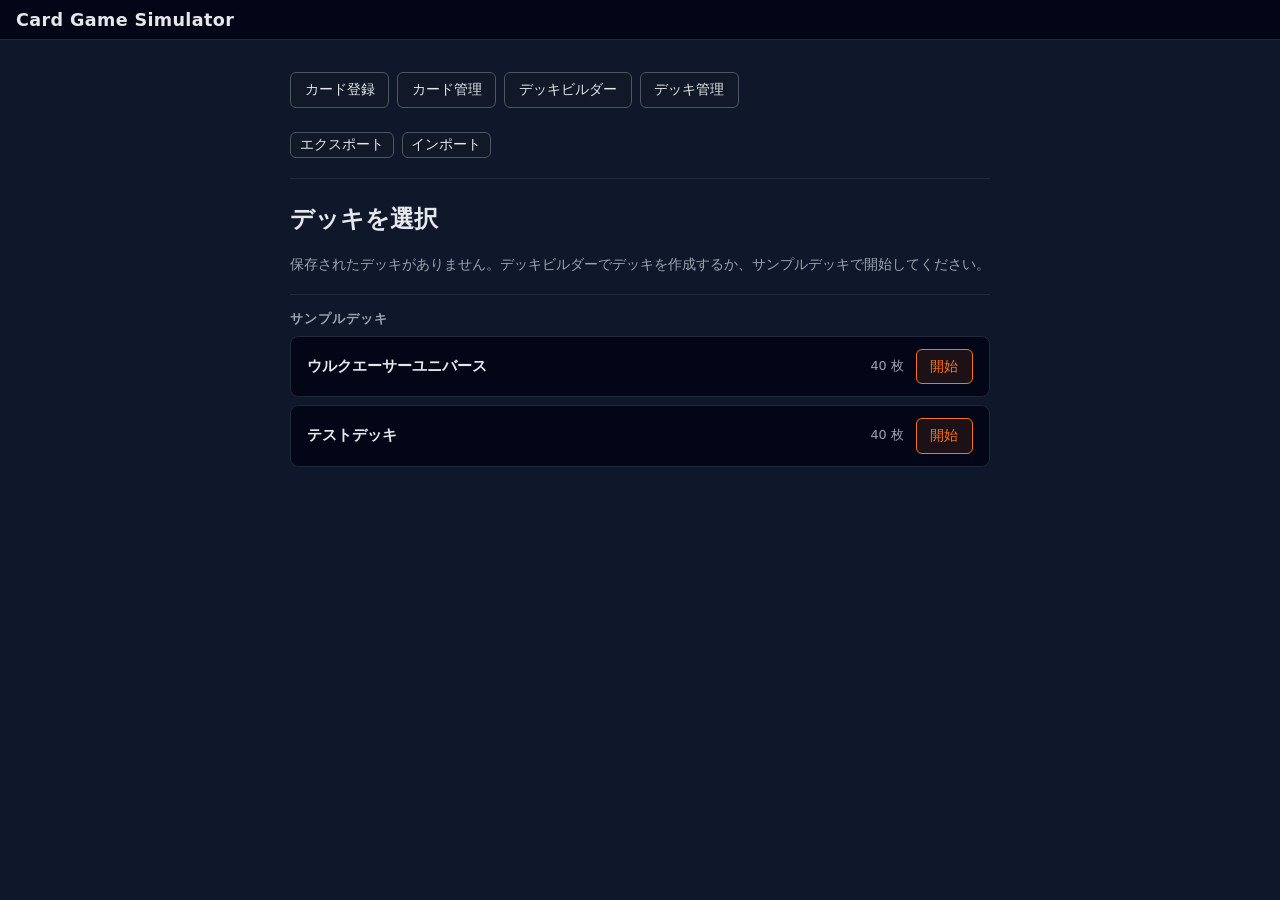
==== commit e9dac5ce: "なんかカードの重なりが気に入らないけど一旦コミット。" ====
--- a/index.html
+++ b/index.html
@@ -15,7 +15,6 @@
       -->
       <div id="header-game-controls" style="display:none">
         <button id="return-to-menu-button" class="btn--return-to-menu">← メニューへ</button>
-        <button id="shuffle-button">シャッフル</button>
         <button id="reset-button">リセット</button>
       </div>
     </header>
@@ -114,6 +113,9 @@
     <script src="./logic/DeckRepository.js"></script>
     <script src="./logic/dataPorter.js"></script>
 
+    <!-- UI: shared utility modules -->
+    <script src="./ui/shared/cardSearchUI.js"></script>
+
     <!-- UI: shared modules (load order matters — each depends on globals above it) -->
     <script src="./ui/uiState.js"></script>
     <script src="./ui/viewModel.js"></script>
--- a/style.css
+++ b/style.css
@@ -185,6 +185,7 @@
   padding: 0;
 }
 
+
 .card {
   position: absolute;
   width: var(--card-w);
@@ -237,14 +238,16 @@
    Absolute overlay on the top-right of the topmost card in a multi-card stack. */
 .stack-badge {
   position: absolute;
-  background: rgba(2, 6, 23, 0.88);
+  background: rgba(2, 6, 23, 0.92);
   border: 1px solid var(--border-2);
   border-radius: 0.3rem;
-  font-size: calc(var(--card-w) * 0.115);
+  font-size: calc(var(--card-w) * 0.22);
+  font-weight: 700;
   line-height: 1.4;
-  padding: 0 4px;
-  color: var(--muted);
+  padding: 0 5px;
+  color: var(--fg);
   pointer-events: none; /* never intercept card clicks */
+  white-space: nowrap;
 }
 
 /* ── Active button state (pick-target mode) ─────────────────────────────────*/
@@ -501,6 +504,16 @@
   overflow: hidden;
   text-overflow: ellipsis;
   min-width: 0;
+}
+
+.cd-race-row {
+  font-size: 0.7rem;
+  color: var(--fg);
+  font-weight: 500;
+  flex-shrink: 0;
+  white-space: nowrap;
+  overflow: hidden;
+  text-overflow: ellipsis;
 }
 
 .cd-type-row {
@@ -848,39 +861,76 @@
   min-width: 0;
 }
 
-/* Header: cardname + civilization + cost — always visible */
+/* Header: cost (left) + name-block (right) — always visible
+   Layout: [cost] [name-block]
+              [name-row: name + type・rarity]
+              [race row]
+              [civilization row]                */
 .cdi-header {
   display: flex;
-  align-items: baseline;
-  flex-wrap: wrap;
-  gap: 0.5rem;
+  align-items: flex-start;
+  gap: 0.55rem;
   flex-shrink: 0;
   padding-bottom: 0.5rem;
   border-bottom: 1px solid var(--border);
 }
 
-.cdi-name {
+/* Cost badge — left-most, vertically centred on first text line */
+.cdi-cost {
   font-size: 1rem;
-  font-weight: 700;
-  color: var(--text);
-  flex: 1;
-  min-width: 0;
-}
-
-.cdi-civ {
-  font-size: 0.78rem;
-  color: var(--muted);
-  white-space: nowrap;
-}
-
-.cdi-cost {
-  font-size: 0.95rem;
   font-weight: 700;
   background: rgba(255,255,255,0.12);
   border-radius: 0.3rem;
   padding: 0.05em 0.4em;
   flex-shrink: 0;
-  line-height: 1.4;
+  line-height: 1.5;
+  margin-top: 1px;
+}
+
+/* Name block fills remaining width */
+.cdi-name-block {
+  flex: 1;
+  min-width: 0;
+  display: flex;
+  flex-direction: column;
+  gap: 0.1rem;
+}
+
+/* Name row: card name (grows) + type ・ rarity (shrinks to right) */
+.cdi-name-row {
+  display: flex;
+  align-items: baseline;
+  gap: 0.45rem;
+  flex-wrap: wrap;
+}
+
+.cdi-name {
+  font-size: 1rem;
+  font-weight: 700;
+  color: var(--text);
+  min-width: 0;
+}
+
+/* Type and rarity — muted, smaller, right of name */
+.cdi-meta {
+  font-size: 0.72rem;
+  color: var(--muted);
+  white-space: nowrap;
+  flex-shrink: 0;
+}
+
+/* Race row — slightly accented, below name */
+.cdi-race {
+  font-size: 0.72rem;
+  color: var(--fg);
+  font-weight: 500;
+}
+
+/* Civilization — below race */
+.cdi-civ {
+  font-size: 0.72rem;
+  color: var(--muted);
+  white-space: nowrap;
 }
 
 /* Body: ability text — scrollable */
@@ -1009,6 +1059,7 @@
 
 .menu__nav {
   display: flex;
+  flex-wrap: wrap;
   gap: 0.5rem;
   margin-bottom: 1.5rem;
 }
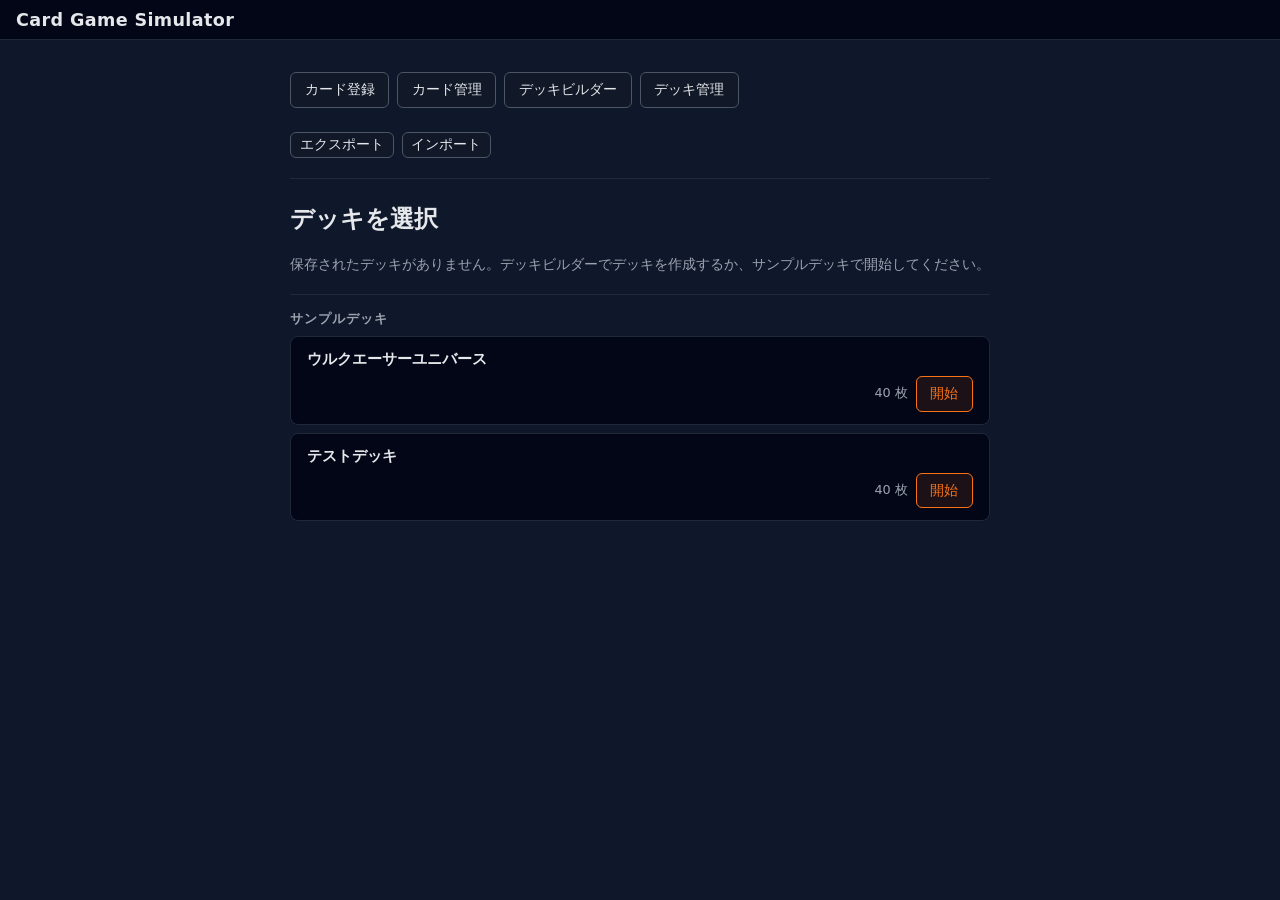
==== commit ca40f44d: "UIの修正" ====
--- a/index.html
+++ b/index.html
@@ -73,7 +73,7 @@
         </aside>
 
         <div id="log-draw-column">
-          <section id="log-panel" class="zone"></section>
+          <section id="log-panel" class="zone" style="display:none"></section>
           <button id="draw-button" class="ctrl-draw-btn">ドロー</button>
         </div>
       </div>
--- a/style.css
+++ b/style.css
@@ -132,7 +132,7 @@
     "hand        hand        hand        hand        hand        hand        hand        hand        card-detail card-detail";
 }
 
-/* ── Bottom row (row 5: controls + logs) ─────────────────────────────────────
+/* ── Bottom row (row 5: controls + draw button) ──────────────────────────────
  * Same grid definition as #board-grid → columns align perfectly.
  * aside#controls  : span 8  (same as HAND / MANA)
  * #log-draw-column: span 2  (same as INFO / card-detail)                     */
@@ -140,7 +140,7 @@
   display: grid;
   gap: var(--gap);
   grid-template-columns: repeat(10, var(--card-unit));
-  align-items: start;  /* each item sizes to own content, not forced by tallest sibling */
+  align-items: stretch;  /* draw button stretches to match controls height */
 }
 
 .zone {
@@ -246,7 +246,8 @@
   line-height: 1.4;
   padding: 0 5px;
   color: var(--fg);
-  pointer-events: none; /* never intercept card clicks */
+  text-align: center;
+  cursor: pointer;
   white-space: nowrap;
 }
 
@@ -279,6 +280,34 @@
   padding: 0.35rem 0.4rem;
   /* background set inline per-card (civilization color + readability overlay) */
   backdrop-filter: blur(2px);
+}
+
+/* ── Twin card: horizontal split layout ──────────────────────────────────────
+   .card__front--twin overrides padding/bg from .card__front so each half
+   owns its own background and spacing.                                        */
+.card__front--twin {
+  padding: 0;
+  background: none !important;
+  justify-content: stretch;
+}
+
+.card__half {
+  flex: 1;
+  display: flex;
+  flex-direction: column;
+  justify-content: space-between;
+  padding: 0.25rem 0.35rem;
+  min-height: 0;
+  overflow: hidden;
+}
+
+.card__half--top {
+  border-bottom: 1.5px solid rgba(255,255,255,0.45);
+}
+
+/* Tighter name clip in the narrower half-height space */
+.card__half .card__name {
+  -webkit-line-clamp: 1;
 }
 
 /* Top row: cost badge followed by card name */
@@ -379,34 +408,26 @@
 #zone-mana { grid-area: mana; }
 #zone-hand { grid-area: hand; }
 
-/* Controls area: span 8 cols (= HAND / MANA), buttons in 2-column internal grid */
+/* Controls area: span 8 cols (= HAND / MANA), compact flex layout */
 aside#controls {
   grid-column: span 8;
   background: var(--panel);
   border-radius: 0.5rem;
   border: 1px solid var(--border);
   padding: 0.4rem 0.6rem;
-  display: grid;
-  grid-template-columns: 1fr 1fr;
+  display: flex;
+  flex-wrap: wrap;
   gap: 0.35rem;
-  align-content: start;
+  align-items: center;
+  align-content: center;
   overflow: hidden;
 }
 
-/* Log + draw column: span 2 cols (= INFO / card-detail)
-   Top half: log panel   Bottom half: draw button (equal flex split) */
+/* Draw button column: span 2 cols (= INFO / card-detail) */
 #log-draw-column {
   grid-column: span 2;
   display: flex;
   flex-direction: column;
-  gap: var(--gap);
-  height: calc(var(--zone-row-h) * 0.5);  /* fixed: half a zone row, never grows with log content */
-}
-
-#log-panel {
-  flex: 1;
-  min-height: 0;
-  overflow: hidden;
 }
 
 /* ── Return-to-menu button ───────────────────────────────────────────────────*/
@@ -578,8 +599,9 @@
   flex: 1;
 }
 
-/* Wrapping row: buttons shrink and wrap if needed to stay on one line. */
+/* Wrapping row: takes full width of flex parent, wraps buttons across it. */
 .controls-inline--wrap {
+  flex: 1 1 100%;
   flex-wrap: wrap;
 }
 .controls-inline--wrap > button {
@@ -1073,16 +1095,27 @@
 
 .menu__deck-item {
   display: flex;
-  align-items: center;
-  gap: 0.75rem;
+  flex-direction: column;
+  gap: 0.4rem;
   background: var(--panel);
   border: 1px solid var(--border);
   border-radius: 0.5rem;
   padding: 0.75rem 1rem;
 }
 
+.menu__deck-header {
+  display: flex;
+  align-items: baseline;
+}
+
+.menu__deck-actions {
+  display: flex;
+  align-items: center;
+  justify-content: flex-end;
+  gap: 0.5rem;
+}
+
 .menu__deck-name {
-  flex: 1;
   font-weight: 600;
   font-size: 0.95rem;
 }
@@ -1604,7 +1637,7 @@
   padding: 0;
 }
 
-/* Draw button: lower half of #log-draw-column (flex: 1 = same height as log panel) */
+/* Draw button: fills #log-draw-column entirely (flex: 1, stretches to controls height) */
 .ctrl-draw-btn {
   flex: 1;
   min-height: 0;
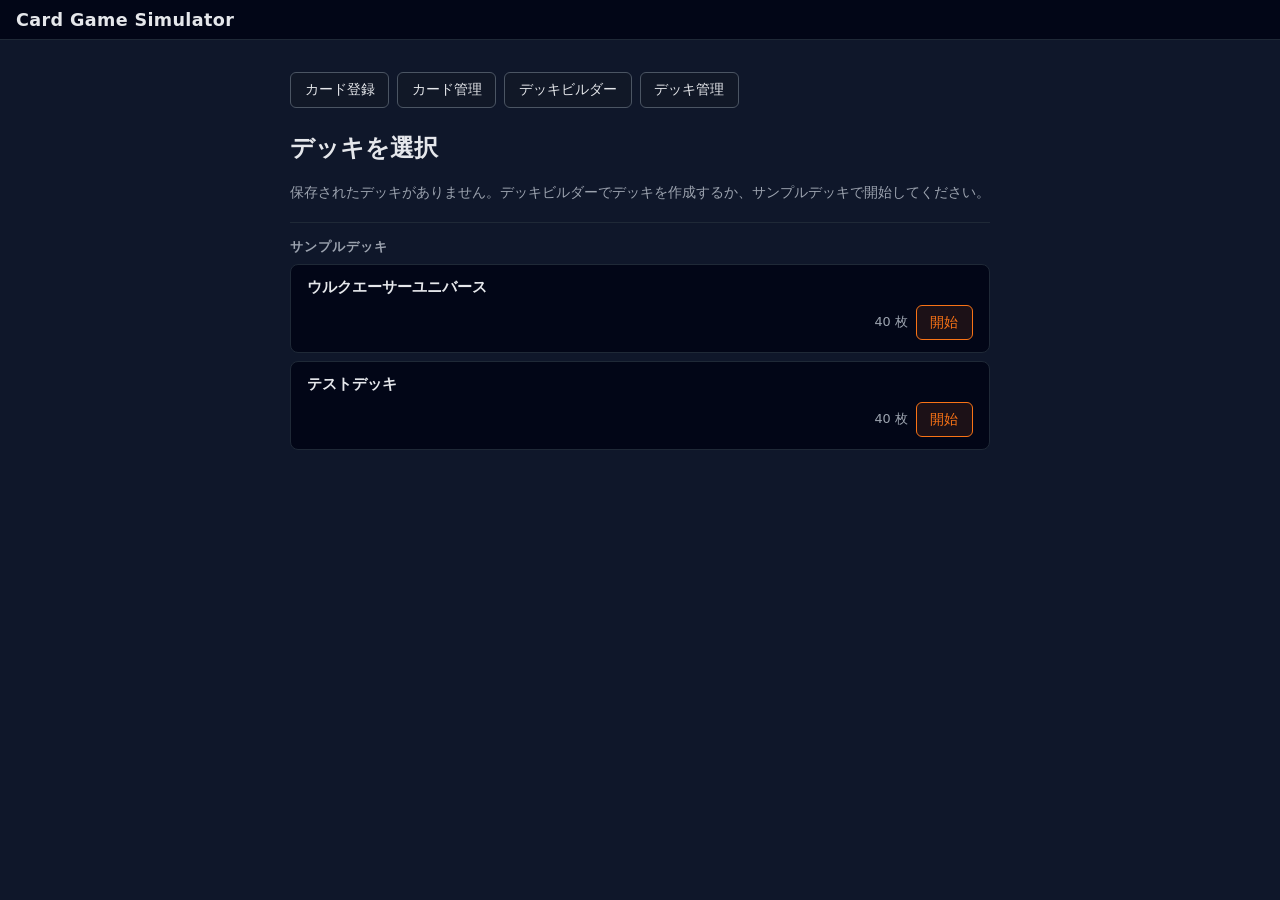
==== commit 9a8e1808: "カード情報の持ち方修正、デッキエクスポートを通じでカード情報を取り込めるように。" ====
--- a/index.html
+++ b/index.html
@@ -126,6 +126,7 @@
     <script src="./ui/controlPanel.js"></script>
 
     <!-- UI: pre-game screens -->
+    <script src="./ui/importHelper.js"></script>
     <script src="./ui/cardEditor/cardEditor.js"></script>
     <script src="./ui/deckBuilder/deckBuilderUI.js"></script>
     <script src="./ui/cardManager/cardManagerUI.js"></script>
--- a/style.css
+++ b/style.css
@@ -355,6 +355,25 @@
   color: #fff;
 }
 
+/* Jokers badge — bottom-right corner of the card front */
+.card__jokers-badge {
+  position: absolute;
+  bottom: 0.2em;
+  right: 0.25em;
+  font-size: calc(var(--card-w) * 0.13);
+  font-weight: 900;
+  line-height: 1;
+  color: #fff;
+  background: #7c3aed;
+  border-radius: 50%;
+  width: 1.4em;
+  height: 1.4em;
+  display: flex;
+  align-items: center;
+  justify-content: center;
+  pointer-events: none;
+}
+
 /* ── Compact zones (Deck, Graveyard, Ex, GR, Stack) ─────────────────────────
    Width = 1 card (grid column = var(--card-w)).
    Height = zone-row-h (grid row, same as all other rows).
@@ -771,9 +790,10 @@
 }
 
 /* Scale card text to the modal card size. */
-.modal-card .card__cost  { font-size: calc(var(--modal-card-w) * 0.14); }
-.modal-card .card__name  { font-size: calc(var(--modal-card-w) * 0.11); }
-.modal-card .card__power { font-size: calc(var(--modal-card-w) * 0.115); }
+.modal-card .card__cost         { font-size: calc(var(--modal-card-w) * 0.14); }
+.modal-card .card__name         { font-size: calc(var(--modal-card-w) * 0.11); }
+.modal-card .card__power        { font-size: calc(var(--modal-card-w) * 0.115); }
+.modal-card .card__jokers-badge { font-size: calc(var(--modal-card-w) * 0.13); }
 
 /* "Top" label shown on the top card of the stack in the modal. */
 .modal-card-position {
@@ -816,6 +836,90 @@
 
 .modal-confirm-btn:hover {
   background: rgba(249, 115, 22, 0.20);
+}
+
+/* ── Import conflict modal ───────────────────────────────────────────────────── */
+
+.import-conflict-body {
+  padding: 1rem 1.25rem;
+  overflow-y: auto;
+  max-height: 60vh;
+}
+
+.import-conflict-summary {
+  margin: 0 0 0.75rem;
+  color: var(--text-secondary);
+  font-size: 0.9rem;
+}
+
+.import-conflict-list {
+  list-style: none;
+  margin: 0;
+  padding: 0;
+  display: flex;
+  flex-direction: column;
+  gap: 0.4rem;
+}
+
+.import-conflict-list li {
+  border: 1px solid var(--border);
+  border-radius: 6px;
+  overflow: hidden;
+}
+
+.import-conflict-list details > summary {
+  padding: 0.5rem 0.75rem;
+  cursor: pointer;
+  font-weight: 600;
+  font-size: 0.9rem;
+  background: var(--surface);
+  user-select: none;
+}
+
+.import-conflict-list details[open] > summary {
+  border-bottom: 1px solid var(--border);
+}
+
+.import-conflict-diff {
+  display: flex;
+  flex-direction: column;
+  gap: 0.35rem;
+  padding: 0.6rem 0.75rem;
+  font-size: 0.8rem;
+}
+
+.import-conflict-diff-row {
+  display: grid;
+  grid-template-columns: 4.5rem 1fr 1fr;
+  gap: 0.4rem;
+  align-items: start;
+}
+
+.import-conflict-diff-field {
+  font-weight: 600;
+  color: var(--text-secondary);
+}
+
+.import-conflict-diff-old {
+  color: #ef4444;
+  word-break: break-all;
+}
+
+.import-conflict-diff-new {
+  color: #22c55e;
+  word-break: break-all;
+}
+
+/* ── IO row buttons (shared across screens) ──────────────────────────────────── */
+
+.de-io-row,
+.deck-builder__io-row,
+.card-editor__io-row,
+.cm-io-row {
+  display: flex;
+  gap: 0.5rem;
+  margin-bottom: 0.75rem;
+  flex-wrap: wrap;
 }
 
 /* ── Modal orientation layout ────────────────────────────────────────────────
@@ -1363,9 +1467,8 @@
 
 .cm-search-panel {
   display: flex;
-  flex-wrap: wrap;
-  align-items: center;
-  gap: 0.75rem;
+  flex-direction: column;
+  gap: 0.6rem;
   background: var(--panel);
   border: 1px solid var(--border);
   border-radius: 0.5rem;
@@ -1377,6 +1480,7 @@
   display: flex;
   align-items: center;
   gap: 0.5rem;
+  flex-wrap: wrap;
 }
 
 .cm-search-label {
@@ -1429,6 +1533,75 @@
 .cm-civ--darkness { background: #6b728022; color: #d1d5db; }
 .cm-civ--fire     { background: #dc262622; color: #f87171; }
 .cm-civ--nature   { background: #16a34a22; color: #4ade80; }
+.cm-civ--none     { background: #ffffff22; color: #d1d5db; }
+
+/* Wide free-word input */
+.cm-search-input--wide { flex: 1 1 auto; }
+
+/* OR / AND toggle buttons — highlight the active one */
+.btn.is-active {
+  background: var(--accent);
+  color: #fff;
+  border-color: var(--accent);
+}
+
+/* Color mode: 単色 (white) and 多色 (5-color gradient) */
+.cm-color--mono {
+  background: #e8e8e8;
+  color: #333;
+}
+.cm-color--multi {
+  background: linear-gradient(90deg, #eab308 0%, #2563eb 25%, #4b5563 50%, #dc2626 75%, #16a34a 100%);
+  color: #fff;
+  text-shadow: 0 1px 2px rgba(0,0,0,0.7);
+}
+
+/* Exclude-civ row: slightly indented to visually link to multi toggle */
+.cm-exclude-row { padding-left: 0.5rem; border-left: 2px solid var(--border-2); }
+
+/* Range inputs (cost / power) */
+.cm-range-input {
+  width: 4rem;
+  background: var(--panel-2);
+  color: var(--text);
+  border: 1px solid var(--border-2);
+  border-radius: 0.375rem;
+  padding: 0.3rem 0.4rem;
+  font-family: inherit;
+  font-size: 0.875rem;
+  text-align: center;
+}
+.cm-range-input:focus { outline: none; border-color: var(--accent); }
+
+/* Range separator "〜" */
+.cm-range-sep {
+  color: var(--muted);
+  font-size: 0.85rem;
+}
+
+/* Twin-pact checkbox label — neutral styling (no civ color) */
+.cm-twin-label {
+  background: transparent;
+  color: var(--text);
+  border-color: var(--border-2);
+}
+
+/* Freeword target checkboxes (カード名 / テキスト / 種族) */
+.cm-target-label {
+  background: transparent;
+  color: var(--muted);
+  border-color: var(--border-2);
+  font-size: 0.78rem;
+}
+.cm-target-label:has(input:checked) {
+  color: var(--text);
+  border-color: var(--text);
+}
+
+/* Sub-row indent (target checkboxes sit under the freeword input) */
+.cm-search-row--sub {
+  padding-left: 5rem;   /* align with the input (label width ≈ 5rem) */
+}
 
 .cm-card-list {
   display: flex;
@@ -1536,6 +1709,27 @@
 .cm-edit-textarea {
   resize: vertical;
   line-height: 1.5;
+}
+
+.cm-edit-inf-wrap {
+  display: flex;
+  align-items: center;
+  gap: 0.6rem;
+}
+
+.cm-edit-inf-label {
+  display: flex;
+  align-items: center;
+  gap: 0.3rem;
+  font-size: 0.875rem;
+  color: var(--muted);
+  cursor: pointer;
+  white-space: nowrap;
+}
+
+.cm-edit-input:disabled {
+  opacity: 0.4;
+  cursor: not-allowed;
 }
 
 /* ── Deck editor screen ──────────────────────────────────────────────────── */
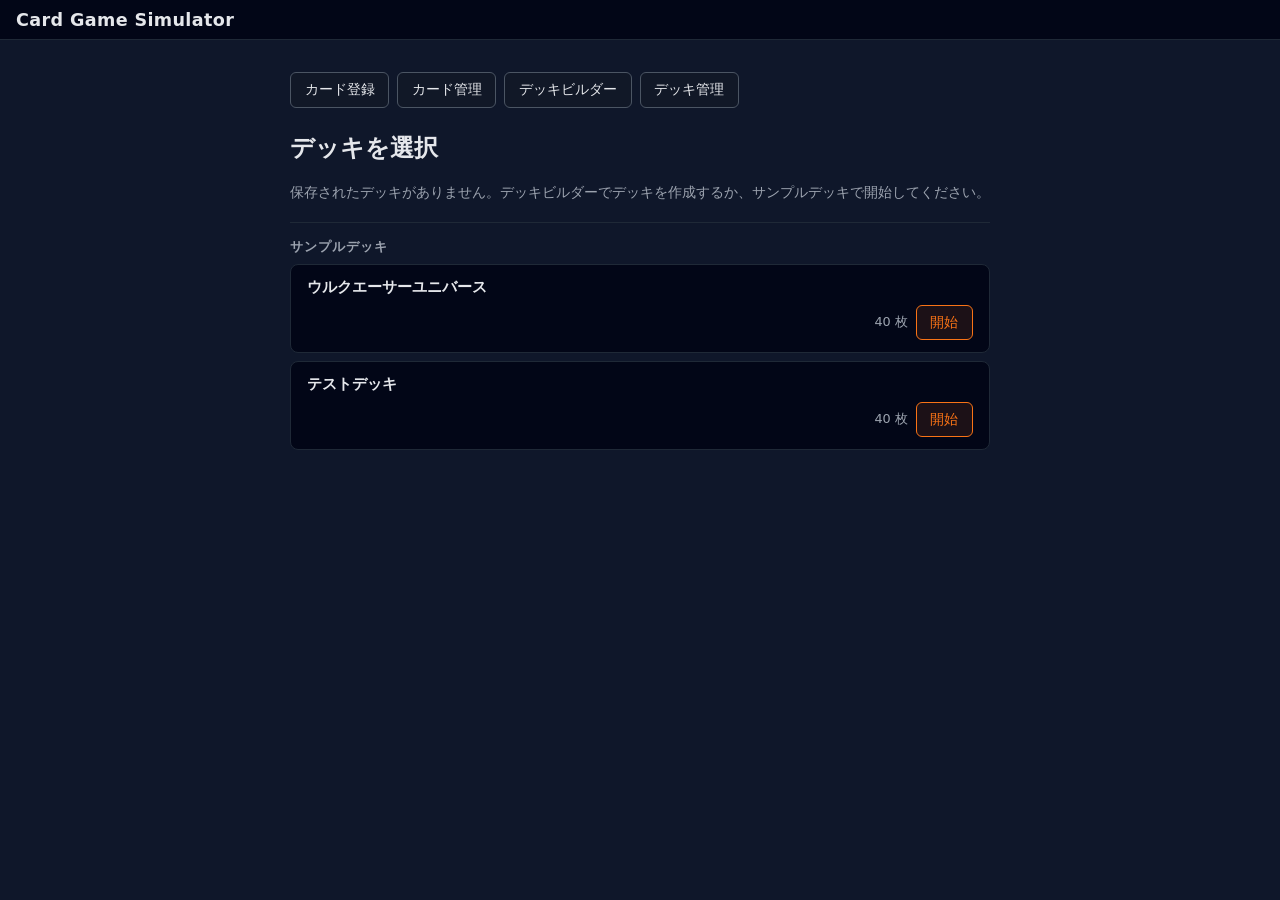
==== commit bb039d31: "超次元とGRのカードの登録に対応。" ====
--- a/index.html
+++ b/index.html
@@ -90,6 +90,9 @@
          Source: https://github.com/Bernardo-Castilho/dragdroptouch  License: MIT v1.3.1 -->
     <script src="./lib/DragDropTouch.min.js"></script>
 
+    <!-- Config (loads first — provides globals used by all layers) -->
+    <script src="./config/zoneTypes.js"></script>
+
     <!-- Model -->
     <script src="./model/CardDefinition.js"></script>
     <script src="./model/CardInstance.js"></script>
--- a/style.css
+++ b/style.css
@@ -8,6 +8,8 @@
   --muted: #9ca3af;
   --muted-2: #6b7280;
   --accent: #f97316;
+  --surface: var(--panel-2);
+  --text-secondary: var(--muted);
 
   /* ── Layout constants (non-card-unit elements) ─────────────────────────────
    *  These are fixed UI chrome — not part of the card unit system.          */
@@ -910,6 +912,43 @@
   word-break: break-all;
 }
 
+/* ── Import/export text modal ────────────────────────────────────────────────── */
+
+.import-text-body {
+  padding: 1rem 1.25rem;
+  display: flex;
+  flex-direction: column;
+  gap: 0.5rem;
+}
+
+.import-text-desc {
+  margin: 0;
+  font-size: 0.85rem;
+  color: var(--text-secondary);
+}
+
+.import-text-area {
+  width: 100%;
+  height: 12rem;
+  resize: vertical;
+  font-family: monospace;
+  font-size: 0.75rem;
+  padding: 0.5rem;
+  border: 1px solid var(--border);
+  border-radius: 6px;
+  background: var(--bg);
+  color: var(--text);
+  box-sizing: border-box;
+}
+
+/* Truncation note inside conflict list */
+.import-conflict-truncation {
+  padding: 0.4rem 0.75rem;
+  font-size: 0.82rem;
+  color: var(--text-secondary);
+  font-style: italic;
+}
+
 /* ── IO row buttons (shared across screens) ──────────────────────────────────── */
 
 .de-io-row,
@@ -1743,35 +1782,37 @@
 
 .de-deck-row {
   display: flex;
-  align-items: center;
-  gap: 0.75rem;
+  flex-direction: column;
+  gap: 0.4rem;
   background: var(--panel);
   border: 1px solid var(--border);
   border-radius: 0.5rem;
   padding: 0.75rem 1rem;
 }
 
-.de-deck-info {
-  flex: 1;
-  display: flex;
-  flex-direction: column;
-  gap: 0.15rem;
+.de-deck-header {
+  display: flex;
+  align-items: baseline;
 }
 
 .de-deck-name {
   font-size: 0.95rem;
   font-weight: 600;
+  word-break: break-word;
 }
 
 .de-deck-count {
   font-size: 0.8rem;
   color: var(--muted);
+  white-space: nowrap;
+  margin-right: auto;
 }
 
 .de-deck-actions {
   display: flex;
+  align-items: center;
   gap: 0.4rem;
-  flex-shrink: 0;
+  flex-wrap: wrap;
 }
 
 .de-back-btn {
@@ -2121,3 +2162,88 @@
   border-color: var(--text);
 }
 
+/* ── Zone tab row (shared: card manager, deck builder, deck editor) ──────────
+   Displayed below the screen heading; one tab per zone (メイン / 超次元 / 超GR).
+   Active tab is underlined with the accent colour.                             */
+
+.zone-tab-row {
+  display: flex;
+  gap: 0;
+  border-bottom: 1px solid var(--border-2);
+  margin-bottom: 0.75rem;
+}
+
+.zone-tab {
+  background: none;
+  border: none;
+  border-bottom: 2px solid transparent;
+  border-radius: 0;
+  color: var(--muted);
+  cursor: pointer;
+  font-size: 0.875rem;
+  padding: 0.4rem 0.85rem 0.35rem;
+  white-space: nowrap;
+  transition: color 0.12s, border-color 0.12s;
+  margin-bottom: -1px; /* overlap the row border */
+}
+
+.zone-tab:hover {
+  color: var(--text);
+  background: none;
+}
+
+.zone-tab.is-active {
+  color: var(--text);
+  border-bottom-color: var(--accent);
+  font-weight: 600;
+}
+
+.zone-tab__count {
+  font-size: 0.75rem;
+  font-weight: 400;
+  color: inherit;
+  opacity: 0.75;
+}
+
+.zone-tab.is-active .zone-tab__count {
+  opacity: 1;
+}
+
+/* ── Card editor zone tabs & face blocks ────────────────────────────────────
+   .card-editor__zone-tabs : the tab row inside the card editor screen
+   .card-editor__zone-hint : dim hint text shown below tabs
+   .card-editor__face-block: one face section (border + label + textarea)
+   .card-editor__face-label: "1面目" / "2面目" / "3面目" heading
+   .card-editor__input--face: shorter textarea for each face               */
+
+.card-editor__zone-tabs {
+  margin-bottom: 0.5rem;
+}
+
+.card-editor__zone-hint {
+  font-size: 0.8rem;
+  color: var(--muted);
+  margin: 0 0 0.75rem;
+}
+
+.card-editor__face-block {
+  border: 1px solid var(--border-2);
+  border-radius: 0.5rem;
+  padding: 0.65rem 0.75rem 0.4rem;
+  margin-bottom: 0.6rem;
+}
+
+.card-editor__face-label {
+  font-size: 0.78rem;
+  font-weight: 600;
+  text-transform: uppercase;
+  letter-spacing: 0.06em;
+  color: var(--accent);
+  margin-bottom: 0.35rem;
+}
+
+.card-editor__input--face {
+  margin-bottom: 0;
+  min-height: 5rem;
+}
+
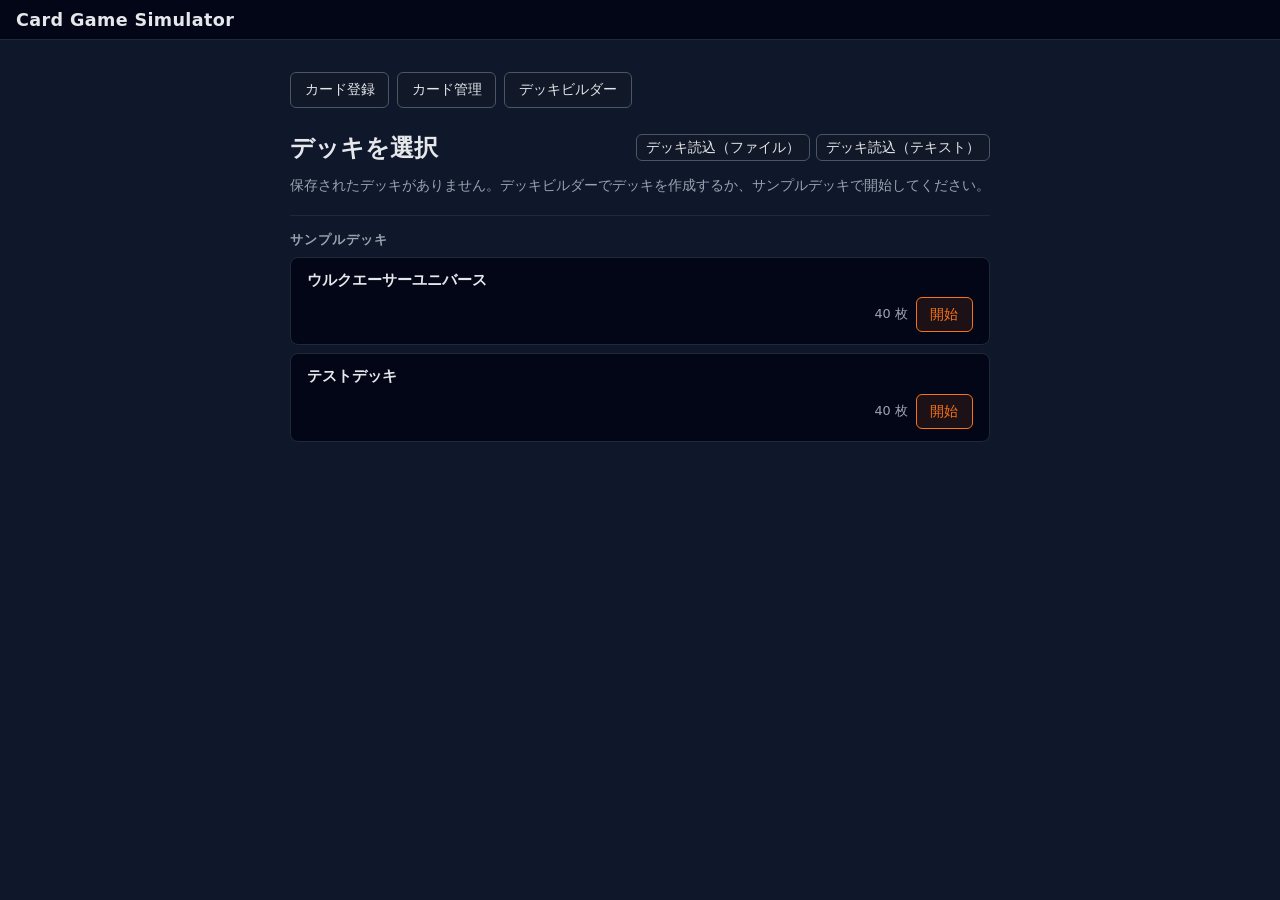
==== commit 4573c748: "超次元と超GR表示対応。多面カードの切り替えに対応。" ====
--- a/index.html
+++ b/index.html
@@ -165,8 +165,8 @@
         });
       }());
 
-      MenuUI.init(function (cardDefs, deckInstances) {
-        startGameSimulation(cardDefs, deckInstances);
+      MenuUI.init(function (cardDefs, deckInstances, exInstances, grInstances) {
+        startGameSimulation(cardDefs, deckInstances, exInstances, grInstances);
       });
     </script>
   </body>
--- a/style.css
+++ b/style.css
@@ -1494,6 +1494,29 @@
 
 /* ── Menu: IO row (export / import) ─────────────────────────────────────── */
 
+/* ── Menu: deck section header (heading + import buttons on same row) ────────*/
+
+.menu__deck-section-header {
+  display: flex;
+  align-items: center;
+  gap: 0.75rem;
+  margin-bottom: 0.75rem;
+  flex-wrap: wrap;
+}
+
+.menu__deck-section-header h2 {
+  margin: 0;
+  flex: 1;
+}
+
+.menu__import-btns {
+  display: flex;
+  gap: 0.4rem;
+  flex-shrink: 0;
+}
+
+/* ── Menu: IO row (export / import) ─────────────────────────────────────── */
+
 .menu__io-row {
   display: flex;
   gap: 0.5rem;
@@ -1817,6 +1840,23 @@
 
 .de-back-btn {
   margin-bottom: 1rem;
+}
+
+/* ── Deck editor: total + export row ─────────────────────────────────────────
+   Sits between zone tabs and search panel; total text grows, buttons shrink.  */
+
+.de-total-row {
+  display: flex;
+  align-items: center;
+  gap: 0.5rem;
+  margin-bottom: 0.75rem;
+  flex-wrap: wrap;
+}
+
+.de-total-row .deck-builder__total {
+  flex: 1;
+  margin-bottom: 0;
+  padding: 0;
 }
 
 .de-name-row {
@@ -2162,6 +2202,36 @@
   border-color: var(--text);
 }
 
+/* ── Multi-form card face navigation (◀ / ▶) ────────────────────────────────
+   Absolute buttons on the card, vertically centred, shown only in spread zones. */
+
+.card__form-nav {
+  position: absolute;
+  top: 50%;
+  transform: translateY(-50%);
+  background: rgba(0, 0, 0, 0.55);
+  color: #fff;
+  border: none;
+  border-radius: 0.2rem;
+  padding: 0.05em 0.15em;
+  font-size: calc(var(--card-w) * 0.2);
+  line-height: 1;
+  cursor: pointer;
+  z-index: 20;
+  pointer-events: auto;
+  /* slightly transparent so the card art shows through */
+  opacity: 0.75;
+  transition: opacity 0.12s;
+}
+
+.card__form-nav:hover {
+  opacity: 1;
+  background: rgba(0, 0, 0, 0.80);
+}
+
+.card__form-nav--prev { left: 2px; }
+.card__form-nav--next { right: 2px; }
+
 /* ── Zone tab row (shared: card manager, deck builder, deck editor) ──────────
    Displayed below the screen heading; one tab per zone (メイン / 超次元 / 超GR).
    Active tab is underlined with the accent colour.                             */
